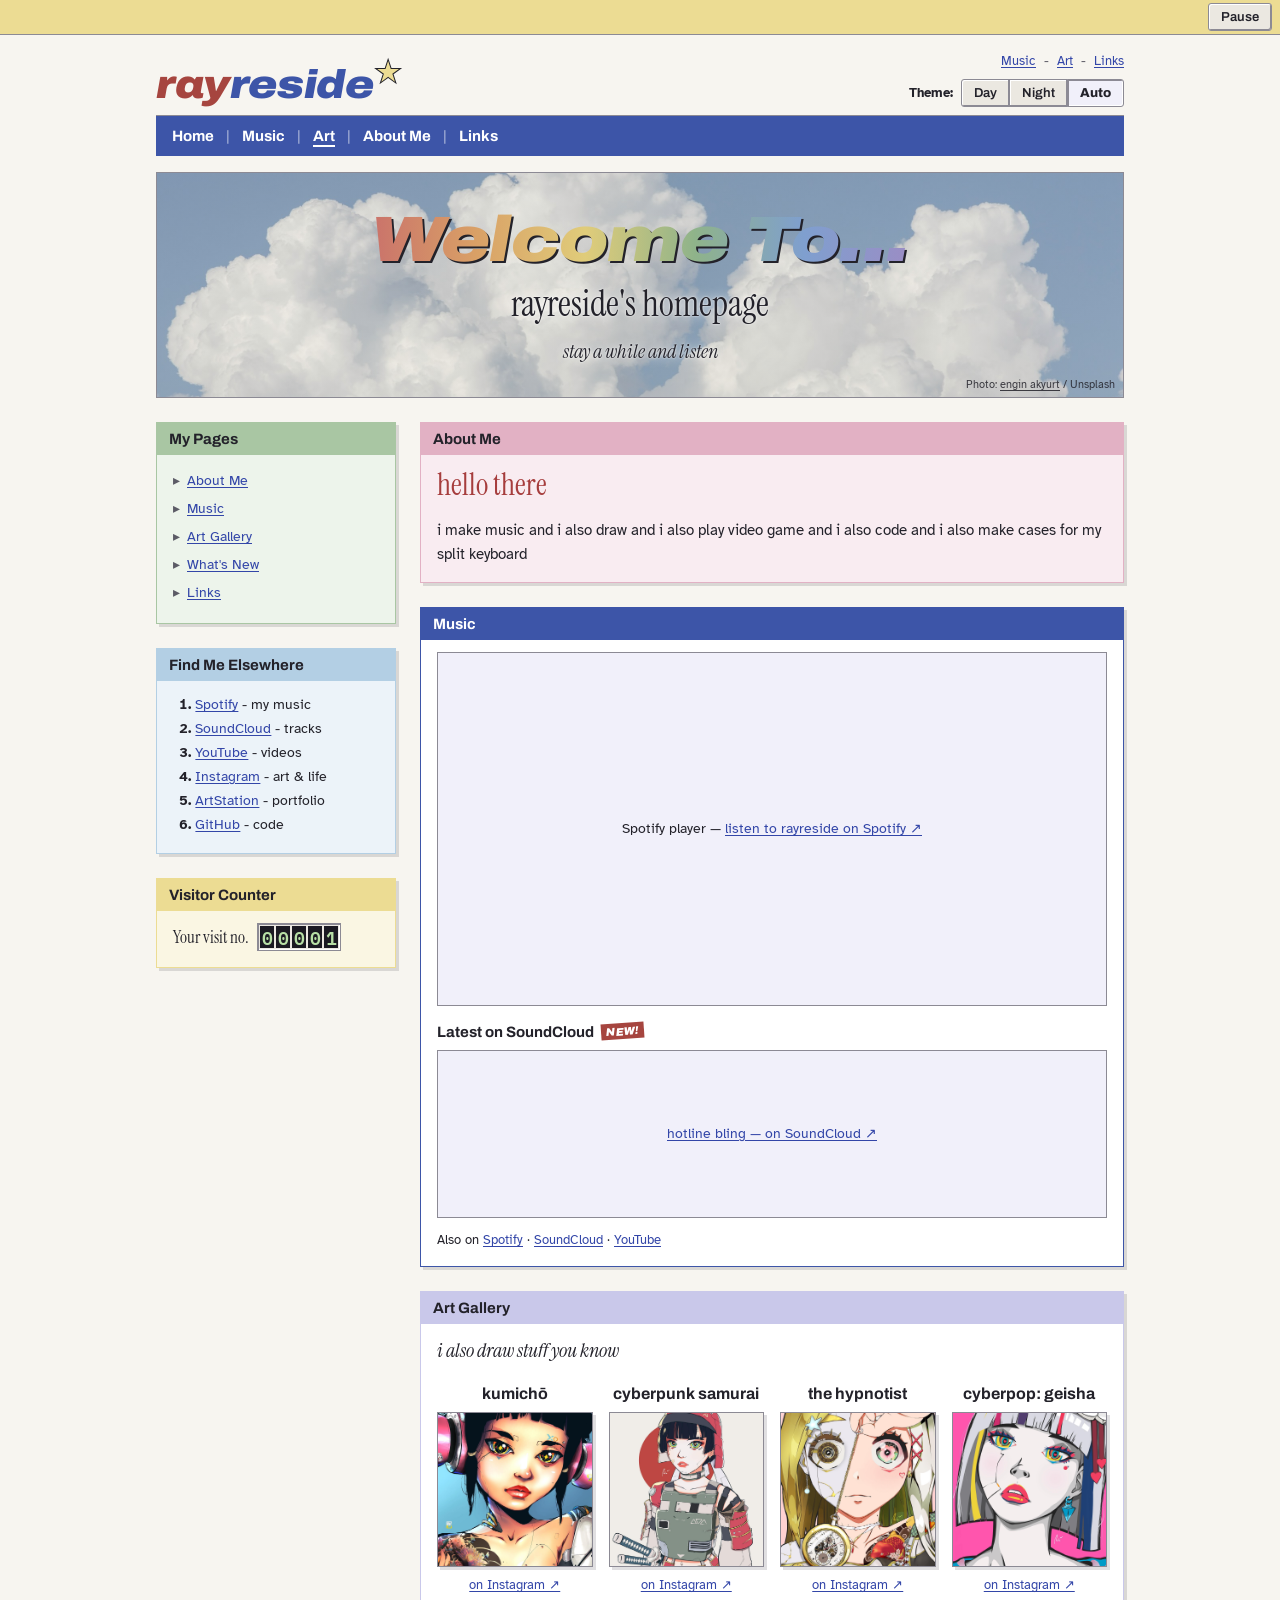
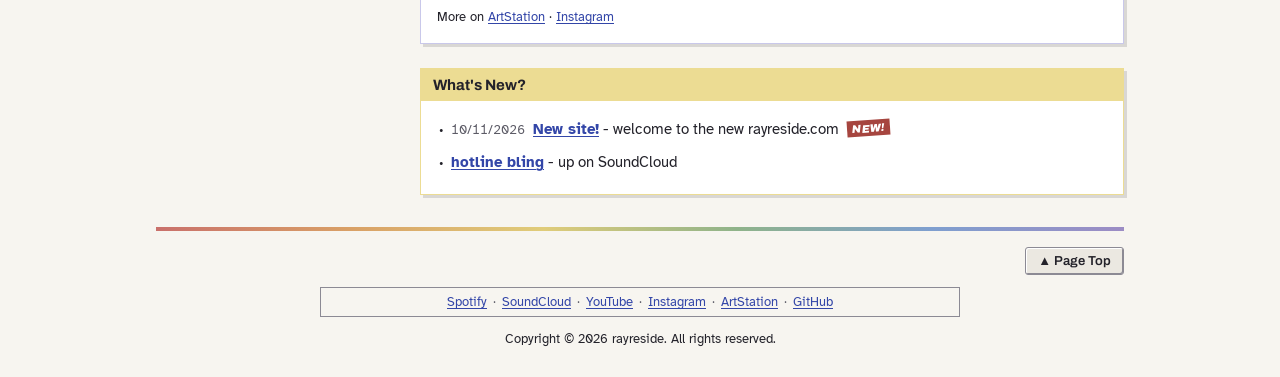
==== index.html @ 7bc67a55 "Add rayreside.com homepage" ====
<!doctype html>
<html lang="en">
<head>
<meta charset="utf-8">
<meta name="viewport" content="width=device-width, initial-scale=1, viewport-fit=cover">
<title>@rayreside — music &amp; art</title>
<meta name="description" content="rayreside makes music and art. Listen on Spotify and SoundCloud, and browse the artwork.">
<meta property="og:title" content="@rayreside — music &amp; art">
<meta property="og:description" content="Music and art by rayreside.">
<meta property="og:type" content="website">
<meta property="og:url" content="https://rayreside.com/">
<meta property="og:image" content="https://rayreside.com/img/art/cyberpop-geisha.jpg">
<meta name="theme-color" content="#3d55a8">
<link rel="icon" href="img/icons/favicon.svg" type="image/svg+xml">
<link rel="preconnect" href="https://fonts.googleapis.com">
<link rel="preconnect" href="https://fonts.gstatic.com" crossorigin>
<link rel="stylesheet" href="https://fonts.googleapis.com/css2?family=Archivo:ital,wdth,wght@0,62..125,400..900;1,62..125,400..900&family=Atkinson+Hyperlegible:ital,wght@0,400;0,700;1,400&family=IBM+Plex+Mono:wght@600&family=Instrument+Serif:ital@0;1&display=swap">
<script>
  // Apply the saved theme before paint (Day / Night / Auto).
  (function () {
    var t = 'auto';
    try { t = localStorage.getItem('rr-theme') || 'auto'; } catch (e) {}
    var dark = t === 'dark' || (t === 'auto' && window.matchMedia && matchMedia('(prefers-color-scheme: dark)').matches);
    document.documentElement.setAttribute('data-theme', dark ? 'dark' : 'light');
  })();
</script>
<link rel="stylesheet" href="css/tokens.css">
<link rel="stylesheet" href="css/homepage.css">
</head>
<body>
<a class="skip" href="#main">Skip to content</a>

<div class="marquee" role="region" aria-label="Announcements">
  <div class="marquee-view"><div class="marquee-track">
    <span>★ Welcome to rayreside.com! ★</span>
    <span>New look, same corner of the web</span>
    <span>Now playing: hotline bling on SoundCloud</span>
    <span>Thanks for stopping by!</span>
  </div></div>
  <button type="button" class="btn btn-sm marquee-toggle" aria-pressed="false" hidden><span>Pause</span></button>
</div>

<div class="page">

  <header class="header" id="top">
    <a class="logo" href="./">ray<b>reside</b><i aria-hidden="true">★</i></a>
    <div class="header-side">
      <ul class="util" aria-label="Quick links">
        <li><a href="#music">Music</a></li>
        <li><a href="#art">Art</a></li>
        <li><a href="#links">Links</a></li>
      </ul>
      <div class="seg" role="group" aria-label="Theme" hidden>
        <span class="seg-label" aria-hidden="true">Theme:</span>
        <span class="seg-btns">
          <button type="button" class="btn" data-theme-set="light" aria-pressed="false">Day</button>
          <button type="button" class="btn" data-theme-set="dark" aria-pressed="false">Night</button>
          <button type="button" class="btn" data-theme-set="auto" aria-pressed="false">Auto</button>
        </span>
      </div>
    </div>
  </header>

  <nav class="nav" aria-label="Main">
    <ul>
      <li><a href="#top" aria-current="page">Home</a></li>
      <li><a href="#music">Music</a></li>
      <li><a href="#art">Art</a></li>
      <li><a href="#about">About Me</a></li>
      <li><a href="#links">Links</a></li>
    </ul>
  </nav>

  <section class="hero" aria-labelledby="hero-t">
    <h1 class="wordart" id="hero-t">Welcome To...</h1>
    <p class="hero-sub">rayreside's homepage</p>
    <p class="hero-body">stay a while and listen</p>
    <p class="credit"><span class="credit-night">Photo: <a href="https://unsplash.com/photos/the-night-sky-is-filled-with-stars-Ef6iL87-vOA" target="_blank" rel="noopener">Kai Pilger</a> / Unsplash</span><span class="credit-day">Photo: <a href="https://unsplash.com/photos/white-clouds-under-blue-sky-during-daytime-gJILnne_HFg" target="_blank" rel="noopener">engin akyurt</a> / Unsplash</span></p>
  </section>

  <div class="layout" id="main">

    <!-- ───────── Sidebar ───────── -->
    <aside class="sidebar" aria-label="Sidebar">
      <section class="box tone-sage tinted" aria-labelledby="menu-t">
        <h2 class="box-head" id="menu-t">My Pages</h2>
        <div class="box-body">
          <ul class="side-list">
            <li><a href="#about">About Me</a></li>
            <li><a href="#music">Music</a></li>
            <li><a href="#art">Art Gallery</a></li>
            <li><a href="#new">What's New</a></li>
            <li><a href="#links">Links</a></li>
          </ul>
        </div>
      </section>

      <section class="box tone-powder tinted" id="links" aria-labelledby="links-t">
        <h2 class="box-head" id="links-t">Find Me Elsewhere</h2>
        <div class="box-body">
          <ol class="rank">
            <li><a href="https://open.spotify.com/artist/2gvW6qeKxoynyfrVsW5YKW" target="_blank" rel="noopener me">Spotify</a> - my music</li>
            <li><a href="https://soundcloud.com/rayreside" target="_blank" rel="noopener me">SoundCloud</a> - tracks</li>
            <li><a href="https://www.youtube.com/@rayreside" target="_blank" rel="noopener me">YouTube</a> - videos</li>
            <li><a href="https://www.instagram.com/ray.reside/" target="_blank" rel="noopener me">Instagram</a> - art &amp; life</li>
            <li><a href="https://www.artstation.com/rayreside" target="_blank" rel="noopener me">ArtStation</a> - portfolio</li>
            <li><a href="https://github.com/rayreside" target="_blank" rel="noopener me">GitHub</a> - code</li>
          </ol>
        </div>
      </section>

      <section class="box tone-butter tinted visitor-box" aria-labelledby="site-t" hidden>
        <h2 class="box-head" id="site-t">Visitor Counter</h2>
        <div class="box-body small">
          <p class="counter"><span class="counter-txt">Your visit no.</span> <span class="counter-well" role="img"></span></p>
        </div>
      </section>
    </aside>

    <!-- ───────── Main column ───────── -->
    <div class="main">

      <section class="box tone-rose tinted" id="about" aria-labelledby="about-t">
        <h2 class="box-head" id="about-t">About Me</h2>
        <div class="box-body">
          <p class="greet">hello there</p>
          <p>i make music and i also draw and i also play video game and i also code and i also make cases for my split keyboard</p>
        </div>
      </section>

      <section class="box tone-blue" id="music" aria-labelledby="music-t">
        <h2 class="box-head" id="music-t">Music</h2>
        <div class="box-body">
          <div class="embed embed-spotify">
            <p class="embed-fallback"><span>Spotify player — <a href="https://open.spotify.com/artist/2gvW6qeKxoynyfrVsW5YKW" target="_blank" rel="noopener">listen to rayreside on Spotify ↗</a></span></p>
            <iframe title="rayreside on Spotify" src="https://open.spotify.com/embed/artist/2gvW6qeKxoynyfrVsW5YKW?utm_source=generator" width="100%" height="352" allow="autoplay; clipboard-write; encrypted-media; fullscreen; picture-in-picture" loading="lazy"></iframe>
          </div>
          <h3 class="sub">Latest on SoundCloud <span class="badge tone-brick is-new">NEW!</span></h3>
          <div class="embed embed-sc">
            <p class="embed-fallback"><span><a href="https://soundcloud.com/rayreside/hotline-bling" target="_blank" rel="noopener">hotline bling — on SoundCloud ↗</a></span></p>
            <iframe title="hotline bling by rayreside on SoundCloud" src="https://w.soundcloud.com/player/?url=https%3A//api.soundcloud.com/tracks/soundcloud%253Atracks%253A2204407571&amp;color=%233d55a8&amp;auto_play=false&amp;hide_related=true&amp;show_comments=false&amp;show_user=true&amp;show_reposts=false&amp;show_teaser=false" width="100%" height="166" allow="autoplay" loading="lazy"></iframe>
          </div>
          <p class="more">Also on <a href="https://open.spotify.com/artist/2gvW6qeKxoynyfrVsW5YKW" target="_blank" rel="noopener">Spotify</a> · <a href="https://soundcloud.com/rayreside" target="_blank" rel="noopener">SoundCloud</a> · <a href="https://www.youtube.com/@rayreside" target="_blank" rel="noopener">YouTube</a></p>
        </div>
      </section>

      <section class="box tone-lavender" id="art" aria-labelledby="art-t">
        <h2 class="box-head" id="art-t">Art Gallery</h2>
        <div class="box-body">
          <p class="lede">i also draw stuff you know</p>
          <ul class="gallery">
            <!-- Add a piece: copy an <li>, drop the image in img/art/, update the four data-* fields. -->
            <li class="card">
              <h3 class="card-title">kumichō</h3>
              <a class="card-img" href="img/art/kumicho.jpg" data-art data-title="kumichō" data-ig="https://www.instagram.com/p/CKX6t4sFHl7/"><img src="img/art/kumicho.jpg" alt="kumichō, artwork by rayreside" loading="lazy"></a>
              <a class="card-action" href="https://www.instagram.com/p/CKX6t4sFHl7/" target="_blank" rel="noopener">on Instagram ↗</a>
            </li>
            <li class="card">
              <h3 class="card-title">cyberpunk samurai</h3>
              <a class="card-img" href="img/art/cyberpunk-samurai.jpg" data-art data-title="cyberpunk samurai" data-ig="https://www.instagram.com/p/B9mJ6lwFzwy/"><img src="img/art/cyberpunk-samurai.jpg" alt="cyberpunk samurai, artwork by rayreside" loading="lazy"></a>
              <a class="card-action" href="https://www.instagram.com/p/B9mJ6lwFzwy/" target="_blank" rel="noopener">on Instagram ↗</a>
            </li>
            <li class="card">
              <h3 class="card-title">the hypnotist</h3>
              <a class="card-img" href="img/art/the-hypnotist.jpg" data-art data-title="the hypnotist" data-ig="https://www.instagram.com/p/B7uLeCzlESW/"><img src="img/art/the-hypnotist.jpg" alt="the hypnotist, artwork by rayreside" loading="lazy"></a>
              <a class="card-action" href="https://www.instagram.com/p/B7uLeCzlESW/" target="_blank" rel="noopener">on Instagram ↗</a>
            </li>
            <li class="card">
              <h3 class="card-title">cyberpop: geisha</h3>
              <a class="card-img" href="img/art/cyberpop-geisha.jpg" data-art data-title="cyberpop: geisha" data-ig="https://www.instagram.com/p/B4EmsCaFGGE/"><img src="img/art/cyberpop-geisha.jpg" alt="cyberpop: geisha, artwork by rayreside" loading="lazy"></a>
              <a class="card-action" href="https://www.instagram.com/p/B4EmsCaFGGE/" target="_blank" rel="noopener">on Instagram ↗</a>
            </li>
          </ul>
          <p class="more">More on <a href="https://www.artstation.com/rayreside" target="_blank" rel="noopener">ArtStation</a> · <a href="https://www.instagram.com/ray.reside/" target="_blank" rel="noopener">Instagram</a></p>
        </div>
      </section>

      <section class="box tone-butter" id="new" aria-labelledby="new-t">
        <h2 class="box-head" id="new-t">What's New?</h2>
        <div class="box-body">
          <ul class="news">
            <li><time datetime="2026-10-11">10/11/2026</time> <a href="#top"><b>New site!</b></a> - welcome to the new rayreside.com <span class="badge tone-brick is-new">NEW!</span></li>
            <li><a href="#music"><b>hotline bling</b></a> - up on SoundCloud</li>
          </ul>
        </div>
      </section>

    </div>
  </div>

  <hr class="rainbow">

  <footer class="footer">
    <p class="pagetop"><a class="btn btn-sm" href="#top"><span>▲ Page Top</span></a></p>
    <ul class="footer-links" aria-label="Elsewhere">
      <li><a href="https://open.spotify.com/artist/2gvW6qeKxoynyfrVsW5YKW" target="_blank" rel="noopener">Spotify</a></li>
      <li><a href="https://soundcloud.com/rayreside" target="_blank" rel="noopener">SoundCloud</a></li>
      <li><a href="https://www.youtube.com/@rayreside" target="_blank" rel="noopener">YouTube</a></li>
      <li><a href="https://www.instagram.com/ray.reside/" target="_blank" rel="noopener">Instagram</a></li>
      <li><a href="https://www.artstation.com/rayreside" target="_blank" rel="noopener">ArtStation</a></li>
      <li><a href="https://github.com/rayreside" target="_blank" rel="noopener">GitHub</a></li>
    </ul>
    <p>Copyright © 2026 rayreside. All rights reserved.</p>
  </footer>
</div>

<!-- Image viewer (opened from the gallery) -->
<div class="dialog-backdrop" hidden>
  <div class="dialog" role="dialog" aria-modal="true" aria-labelledby="dlg-t" tabindex="-1">
    <div class="dialog-head">
      <h2 class="dialog-title" id="dlg-t">Image Viewer</h2>
      <button type="button" class="btn dialog-close" aria-label="Close"><span aria-hidden="true">×</span></button>
    </div>
    <div class="dialog-body">
      <figure class="viewer"><img alt="" data-viewer-img><figcaption data-viewer-cap></figcaption></figure>
    </div>
    <div class="dialog-actions">
      <span class="dialog-pos" data-viewer-pos></span>
      <button type="button" class="btn" data-step="-1"><span>◂ Prev</span></button>
      <button type="button" class="btn" data-step="1"><span>Next ▸</span></button>
      <a class="btn btn-primary" data-ig target="_blank" rel="noopener" href="#"><span>Instagram ↗</span></a>
    </div>
  </div>
</div>

<script src="js/homepage.js" defer></script>
</body>
</html>
---- css/tokens.css ----
/* Hometown design tokens — generated from the Hometown design system (tokens.json) */

:root, [data-theme="light"] {
  --page: #f7f5f0;
  --panel: #ffffff;
  --ink: #23222a;
  --ink-muted: #5c5b66;
  --link: #3346a8;
  --link-visited: #6e4a8e;
  --link-active: #a63d3d;
  --headline: #a63d3d;
  --border: #8c8a94;
  --focus: #9c3a86;
  --success: #2f6f8a;
  --danger: #a63d3d;
  --blue: #3d55a8;
  --on-blue: #ffffff;
  --blue-tint: #e8ecf7;
  --lavender: #c9c8ea;
  --on-lavender: #23222a;
  --lavender-tint: #f1f0fa;
  --sage: #a9c6a3;
  --on-sage: #23222a;
  --sage-tint: #edf4eb;
  --butter: #ecdc93;
  --on-butter: #23222a;
  --butter-tint: #faf6e3;
  --rose: #e2b1c4;
  --on-rose: #23222a;
  --rose-tint: #f9ecf1;
  --apricot: #ecc19c;
  --on-apricot: #23222a;
  --apricot-tint: #fbf0e6;
  --powder: #b3cfe4;
  --on-powder: #23222a;
  --powder-tint: #ecf3f9;
  --brick: #a6453f;
  --on-brick: #ffffff;
  --brick-tint: #f7e9e7;
  --button-face: #ebe8e1;
  --bevel-hi: #ffffff;
  --bevel-lo: #8c8a94;
  --night: #23223a;
  --star: #e8e4f2;
  --lcd: #1b1a22;
  --lcd-ink: #b8e0a6;
  --rainbow-1: #c9706b;
  --rainbow-2: #d9a066;
  --rainbow-3: #e0cc7a;
  --rainbow-4: #8fb38a;
  --rainbow-5: #7f9fcf;
  --rainbow-6: #9c8cc4;
  --shadow-ink: rgba(35, 34, 42, 0.14);
  --bevel-raised: inset -1px -1px 0 #8c8a94, inset 1px 1px 0 #ffffff;
  --bevel-sunken: inset 1px 1px 0 #8c8a94, inset -1px -1px 0 #ffffff;
  --shadow-box: 3px 3px 0 rgba(35, 34, 42, 0.14);
}

[data-theme="dark"] {
  --page: #14131a;
  --panel: #1c1b24;
  --ink: #ece9f2;
  --ink-muted: #aaa7b5;
  --link: #9fb3f2;
  --link-visited: #d2a8e6;
  --link-active: #f2c86b;
  --headline: #f2c86b;
  --border: #77748a;
  --focus: #f2c86b;
  --success: #8fcbe3;
  --danger: #ef8f87;
  --blue: #8ea2e6;
  --on-blue: #14131a;
  --blue-tint: #222844;
  --lavender: #b3b0e6;
  --on-lavender: #14131a;
  --lavender-tint: #262438;
  --sage: #9fc497;
  --on-sage: #14131a;
  --sage-tint: #1f2a20;
  --butter: #e6d48a;
  --on-butter: #14131a;
  --butter-tint: #2b2818;
  --rose: #e0a6bc;
  --on-rose: #14131a;
  --rose-tint: #2f2027;
  --apricot: #e6b48b;
  --on-apricot: #14131a;
  --apricot-tint: #2f2419;
  --powder: #9fc3e0;
  --on-powder: #14131a;
  --powder-tint: #1c2933;
  --brick: #e0857e;
  --on-brick: #14131a;
  --brick-tint: #321c1b;
  --button-face: #2e2c3a;
  --bevel-hi: #4a475a;
  --bevel-lo: #0b0a10;
  --night: #0e0d14;
  --star: #e8e4f2;
  --lcd: #0b0a10;
  --lcd-ink: #b8e0a6;
  --rainbow-1: #c9706b;
  --rainbow-2: #d9a066;
  --rainbow-3: #e0cc7a;
  --rainbow-4: #8fb38a;
  --rainbow-5: #7f9fcf;
  --rainbow-6: #9c8cc4;
  --shadow-ink: rgba(0, 0, 0, 0.5);
  --bevel-raised: inset -1px -1px 0 #0b0a10, inset 1px 1px 0 #4a475a;
  --bevel-sunken: inset 1px 1px 0 #0b0a10, inset -1px -1px 0 #4a475a;
  --shadow-box: 3px 3px 0 rgba(0, 0, 0, 0.5);
}

:root {
  --space-1: 4px;
  --space-2: 8px;
  --space-3: 12px;
  --space-4: 16px;
  --space-6: 24px;
  --space-8: 32px;
  --radius-0: 0px;
  --radius-sm: 3px;
  --radius-pill: 999px;
  --duration-ui: 150ms;
  --duration-marquee: 22s;
  --duration-toast: 6s;
  --font-sans: "Atkinson Hyperlegible", Verdana, Geneva, Tahoma, sans-serif;
  --font-serif: "Instrument Serif", "Times New Roman", Times, serif;
  --font-grotesk: Archivo, Arial, Helvetica, sans-serif;
  --font-mono: "IBM Plex Mono", "Courier New", Courier, monospace;
}

/* Background photography (real photos from Unsplash — see README for credits) */
:root, [data-theme="light"] { --photo-scrim: rgba(247, 245, 240, 0.30); --photo-night: url("https://images.unsplash.com/photo-1534796636912-3b95b3ab5986?auto=format&fit=crop&w=2400&q=70"); --photo-day: url("https://images.unsplash.com/photo-1603437873662-dc1f44901825?auto=format&fit=crop&w=2400&q=70"); }
[data-theme="dark"] { --photo-scrim: rgba(14, 13, 20, 0.40); }
---- css/homepage.css ----
/* rayreside.com — classic homepage edition. Built on Hometown tokens (tokens.css); no hard-coded colours. */

*, *::before, *::after { box-sizing: border-box; }
body { margin: 0; background: var(--page); color: var(--ink); font-family: var(--font-sans); font-size: 15px; line-height: 24px; -webkit-font-smoothing: antialiased; }
a { color: var(--link); text-underline-offset: 2px; }
a:visited { color: var(--link-visited); }
a:hover, a:active { color: var(--link-active); }
:focus-visible { outline: 2px solid var(--focus); outline-offset: 2px; border-radius: var(--radius-sm); }
img { max-width: 100%; }
[hidden] { display: none !important; }
.skip { position: absolute; left: -9999px; top: 8px; z-index: 9999; background: var(--panel); padding: var(--space-2) var(--space-3); border: 1px solid var(--border); }
.skip:focus { left: 8px; }
.page { max-width: 1000px; margin: 0 auto; padding: 0 var(--space-4) var(--space-6); }
.small { font-size: 13px; line-height: 20px; }

/* ── Tones ── */
.tone-blue     { --t-fill: var(--blue);     --t-on: var(--on-blue);     --t-tint: var(--blue-tint); }
.tone-lavender { --t-fill: var(--lavender); --t-on: var(--on-lavender); --t-tint: var(--lavender-tint); }
.tone-sage     { --t-fill: var(--sage);     --t-on: var(--on-sage);     --t-tint: var(--sage-tint); }
.tone-butter   { --t-fill: var(--butter);   --t-on: var(--on-butter);   --t-tint: var(--butter-tint); }
.tone-rose     { --t-fill: var(--rose);     --t-on: var(--on-rose);     --t-tint: var(--rose-tint); }
.tone-powder   { --t-fill: var(--powder);   --t-on: var(--on-powder);   --t-tint: var(--powder-tint); }
.tone-brick    { --t-fill: var(--brick);    --t-on: var(--on-brick);    --t-tint: var(--brick-tint); }

/* ── Buttons ── */
.btn { font-family: var(--font-grotesk); font-weight: 600; font-size: 14px; line-height: 18px; min-height: 34px; padding: var(--space-2) var(--space-4);
  background: var(--button-face); color: var(--ink); border: 1px solid var(--border); border-radius: var(--radius-sm); box-shadow: var(--bevel-raised);
  cursor: pointer; display: inline-flex; align-items: center; gap: var(--space-2); text-decoration: none; }
a.btn, a.btn:visited, a.btn:hover { color: var(--ink); }
.btn:active, .btn[aria-pressed="true"] { box-shadow: var(--bevel-sunken); }
.btn:active > span { transform: translate(1px, 1px); }
.btn-primary, a.btn-primary, a.btn-primary:visited, a.btn-primary:hover { background: var(--blue); color: var(--on-blue); border-color: var(--blue); font-weight: 700; }
.btn-sm { min-height: 28px; font-size: 13px; padding: 2px var(--space-3); }

.badge { display: inline-block; font-family: var(--font-grotesk); font-style: italic; font-weight: 900; font-size: 11px; line-height: 14px; letter-spacing: .03em;
  padding: 1px 5px; background: var(--t-fill); color: var(--t-on); vertical-align: 2px; margin-left: 4px; }
.badge.is-new { transform: rotate(-4deg); }

/* ── Marquee ── */
.marquee { display: flex; align-items: center; background: var(--butter); color: var(--on-butter); border-bottom: 1px solid var(--border); }
.marquee-view { flex: 1; overflow: hidden; padding: var(--space-1) 0; font-family: var(--font-serif); font-size: 19px; line-height: 26px; }
.marquee-track { display: inline-flex; gap: var(--space-8); white-space: nowrap; padding-left: 100%; animation: rr-scroll var(--duration-marquee) linear infinite; }
.marquee:hover .marquee-track, .marquee:focus-within .marquee-track, .marquee.is-paused .marquee-track { animation-play-state: paused; }
.marquee-toggle { margin: 0 var(--space-2); }
@keyframes rr-scroll { to { transform: translateX(-100%); } }
@media (prefers-reduced-motion: reduce) {
  .marquee-track { animation: none; padding: 0 var(--space-4); white-space: normal; flex-wrap: wrap; gap: 0 var(--space-6); }
  .marquee-toggle { display: none !important; }
}

/* ── Header ── */
.header { display: flex; flex-wrap: wrap; align-items: flex-end; justify-content: space-between; gap: var(--space-2) var(--space-6); padding: var(--space-4) 0 var(--space-2); }
.logo { text-decoration: none; font-family: var(--font-grotesk); font-weight: 900; font-style: italic; font-size: 40px; line-height: 44px; letter-spacing: -.01em; font-stretch: 112%; }
.logo, .logo:visited, .logo:hover { color: var(--brick); }
.logo b { color: var(--blue); font-weight: 900; }
.logo i { font-style: normal; color: var(--butter); -webkit-text-stroke: 1px var(--ink); font-size: 28px; vertical-align: 16px; margin-left: 2px; }
.header-side { display: flex; flex-direction: column; align-items: flex-end; gap: var(--space-2); }
.util { display: flex; list-style: none; margin: 0; padding: 0; font-size: 13px; line-height: 20px; }
.util li + li::before { content: "-"; margin: 0 var(--space-2); color: var(--ink-muted); }
.seg { display: inline-flex; align-items: center; gap: var(--space-2); font-size: 13px; }
.seg-label { font-weight: 700; }
.seg-btns { display: inline-flex; }
.seg-btns .btn { border-radius: 0; min-height: 28px; padding: 2px var(--space-3); font-size: 13px; }
.seg-btns .btn + .btn { margin-left: -1px; }
.seg-btns .btn:first-child { border-radius: var(--radius-sm) 0 0 var(--radius-sm); }
.seg-btns .btn:last-child { border-radius: 0 var(--radius-sm) var(--radius-sm) 0; }
.seg-btns .btn[aria-pressed="true"] { background: var(--lavender-tint); font-weight: 800; }

/* ── Nav bar ── */
.nav { background: var(--blue); color: var(--on-blue); padding: var(--space-1) var(--space-4); border-top: 1px solid var(--border); }
.nav ul { list-style: none; margin: 0; padding: 0; display: flex; flex-wrap: wrap; font-family: var(--font-grotesk); font-weight: 700; font-size: 15px; line-height: 32px; }
.nav li + li::before { content: "|"; margin: 0 var(--space-3); opacity: .6; font-weight: 400; }
.nav a, .nav a:visited, .nav a:hover { color: var(--on-blue); text-decoration: none; }
.nav a:hover { text-decoration: underline; }
.nav [aria-current] { text-decoration: underline; text-decoration-thickness: 2px; text-underline-offset: 4px; }

/* ── Hero: WordArt on a starfield (night) or clouds (day) ── */
.hero { margin-top: var(--space-4); padding: var(--space-8) var(--space-4); border: 1px solid var(--border); text-align: center; overflow: hidden; }
.hero { position: relative; }
[data-theme="dark"] .hero, html:not([data-theme]) .hero { color: var(--star);
  background: linear-gradient(var(--photo-scrim), var(--photo-scrim)), url("../img/bg/night.jpg") center / cover no-repeat, var(--photo-night) center / cover no-repeat, var(--night); }
[data-theme="light"] .hero { color: var(--ink);
  background: linear-gradient(var(--photo-scrim), var(--photo-scrim)), url("../img/bg/day.jpg") center / cover no-repeat, var(--photo-day) center / cover no-repeat, var(--powder); }
[data-theme="light"] .hero-body, [data-theme="light"] .hero-sub { text-shadow: 0 0 12px var(--panel), 0 0 2px var(--panel); }
.credit { position: absolute; right: var(--space-2); bottom: var(--space-1); margin: 0; font-size: 11px; line-height: 16px; opacity: .85; }
.credit a, .credit a:visited { color: inherit; }
[data-theme="dark"] .credit-day, [data-theme="light"] .credit-night { display: none; }
.wordart { display: inline-block; margin: 0; padding: 0 .08em; font-family: var(--font-grotesk); font-weight: 900; font-style: italic; font-stretch: 118%;
  font-size: clamp(40px, 8vw, 64px); line-height: 1.1; letter-spacing: -.01em; color: var(--headline);
  background: linear-gradient(90deg, var(--rainbow-1), var(--rainbow-2), var(--rainbow-3), var(--rainbow-4), var(--rainbow-5), var(--rainbow-6));
  -webkit-background-clip: text; background-clip: text; -webkit-text-fill-color: transparent; filter: drop-shadow(3px 3px 0 var(--shadow-ink)); }
[data-theme="light"] .wordart { filter: drop-shadow(2px 2px 0 var(--ink)); }
.hero-sub { margin: var(--space-2) 0 0; font-family: var(--font-serif); font-size: clamp(26px, 5vw, 36px); line-height: 1.15; }
[data-theme="dark"] .hero-sub { color: var(--rainbow-3); }
.hero-body { margin: var(--space-3) auto 0; max-width: 52ch; font-family: var(--font-serif); font-style: italic; font-size: 20px; line-height: 28px; }
.hero-actions { display: flex; flex-wrap: wrap; justify-content: center; gap: var(--space-2); margin-top: var(--space-6); }

/* ── Two-column table-style layout ── */
.layout { display: grid; grid-template-columns: 240px minmax(0, 1fr); gap: var(--space-6); margin-top: var(--space-6); align-items: start; }
.sidebar, .main { display: flex; flex-direction: column; gap: var(--space-6); min-width: 0; }
@media (max-width: 760px) {
  .layout { grid-template-columns: minmax(0, 1fr); }
  .sidebar { order: 2; }
}

/* ── Boxes ── */
.box { background: var(--panel); border: 1px solid var(--t-fill); box-shadow: var(--shadow-box); scroll-margin-top: var(--space-4); }
.box.tinted { background: var(--t-tint); }
.box-head { margin: 0; background: var(--t-fill); color: var(--t-on); padding: var(--space-1) var(--space-3); font-family: var(--font-grotesk); font-weight: 700; font-size: 15px; line-height: 24px; }
.box-body { padding: var(--space-3) var(--space-4) var(--space-4); }
.box-body > :first-child { margin-top: 0; } .box-body > :last-child { margin-bottom: 0; }
.side-list { list-style: none; margin: 0; padding: 0; }
.side-list li { padding: 2px 0 2px 14px; position: relative; font-size: 14px; }
.side-list li::before { content: "\25b8"; position: absolute; left: 0; color: var(--ink-muted); }
.rank { margin: 0; padding-left: 1.6em; font-size: 14px; line-height: 24px; }
.rank li::marker { font-weight: 700; }
.greet { font-family: var(--font-serif); font-size: 30px; line-height: 36px; color: var(--headline); margin: 0 0 var(--space-2); }
.lede { font-family: var(--font-serif); font-style: italic; font-size: 20px; line-height: 28px; }
.sub { font-family: var(--font-grotesk); font-weight: 700; font-size: 15px; line-height: 20px; margin: var(--space-4) 0 var(--space-2); }
.more { font-size: 13px; line-height: 20px; margin: var(--space-3) 0 0; }
.news { list-style: none; margin: 0; padding: 0; }
.news li { padding: var(--space-1) 0 var(--space-1) 14px; position: relative; }
.news li::before { content: "\00b7"; position: absolute; left: 2px; font-weight: 700; }
.news time { font-size: 13px; color: var(--ink-muted); margin-right: var(--space-1); font-variant-numeric: tabular-nums; }

/* embeds */
.embed { position: relative; background: var(--lavender-tint); border: 1px solid var(--border); }
.embed iframe { position: relative; display: block; border: 0; width: 100%; }
.embed-spotify { min-height: 352px; } .embed-sc { min-height: 166px; }
.embed-fallback { position: absolute; inset: 0; margin: 0; display: grid; place-items: center; padding: var(--space-4); text-align: center; font-size: 14px; }

/* gallery */
.gallery { list-style: none; margin: var(--space-4) 0 0; padding: 0; display: grid; grid-template-columns: repeat(auto-fill, minmax(150px, 1fr)); gap: var(--space-6) var(--space-4); }
.card { display: flex; flex-direction: column; align-items: center; gap: var(--space-2); text-align: center; }
.card-title { margin: 0; font-family: var(--font-grotesk); font-weight: 700; font-size: 16px; line-height: 20px; }
.card-img { display: block; width: 100%; max-width: 180px; aspect-ratio: 1; border: 1px solid var(--border); box-shadow: var(--shadow-box); background: var(--lavender-tint); overflow: hidden; }
.card-img img { width: 100%; height: 100%; object-fit: cover; display: block; transition: transform var(--duration-ui); }
.card-img:hover img { transform: scale(1.03); }
.card-action { font-size: 13px; line-height: 20px; }

/* counter */
.counter { display: flex; flex-wrap: wrap; align-items: center; gap: var(--space-2); font-family: var(--font-serif); font-size: 17px; }
.counter-well { display: inline-flex; gap: 2px; padding: 2px; background: var(--button-face); border: 1px solid var(--border); box-shadow: var(--bevel-sunken); }
.counter-well span { font-family: var(--font-mono); font-weight: 600; font-size: 18px; line-height: 22px; width: 14px; text-align: center; background: var(--lcd); color: var(--lcd-ink); }

/* ── Footer ── */
.rainbow { border: 0; height: 4px; margin: var(--space-8) 0 var(--space-4);
  background: linear-gradient(90deg, var(--rainbow-1), var(--rainbow-2), var(--rainbow-3), var(--rainbow-4), var(--rainbow-5), var(--rainbow-6)); }
.footer { text-align: center; font-size: 13px; line-height: 20px; }
.footer p { margin: 0 0 var(--space-1); }
.pagetop { display: flex; justify-content: flex-end; margin-bottom: var(--space-3) !important; }
.footer-links { display: flex; flex-wrap: wrap; justify-content: center; list-style: none; margin: 0 auto var(--space-3); padding: var(--space-1) var(--space-3); border: 1px solid var(--border); max-width: 640px; }
.footer-links li + li::before { content: "\00b7"; margin: 0 6px; color: var(--ink-muted); }
.fine { color: var(--ink-muted); font-style: italic; }

/* ── Image viewer dialog ── */
.dialog-backdrop { position: fixed; inset: 0; z-index: 1000; display: grid; place-items: center; padding: var(--space-4); background: var(--shadow-ink); }
[data-theme="light"] .dialog-backdrop { background: rgba(35, 34, 42, .45); }
.dialog { width: min(640px, 100%); max-height: 100%; display: flex; flex-direction: column; background: var(--button-face); border: 1px solid var(--border); box-shadow: var(--bevel-raised), var(--shadow-box); padding: 3px; }
.dialog-head { display: flex; align-items: center; gap: var(--space-2); background: var(--blue); color: var(--on-blue); padding: 2px 3px 2px var(--space-2); }
.dialog-title { flex: 1; margin: 0; font-family: var(--font-grotesk); font-weight: 700; font-size: 14px; line-height: 24px; white-space: nowrap; overflow: hidden; text-overflow: ellipsis; }
.dialog-close { width: 24px; height: 22px; min-height: 0; padding: 0; justify-content: center; font-weight: 800; }
.dialog-body { background: var(--night); border: 1px solid var(--border); margin-top: 3px; padding: var(--space-2); overflow: auto; min-height: 0; }
.viewer { margin: 0; display: flex; flex-direction: column; align-items: center; gap: var(--space-2); }
.viewer img { display: block; max-width: 100%; max-height: 62vh; object-fit: contain; }
.viewer figcaption { font-family: var(--font-serif); font-size: 20px; line-height: 26px; color: var(--star); }
.dialog-actions { display: flex; flex-wrap: wrap; align-items: center; justify-content: flex-end; gap: var(--space-2); padding: var(--space-2) var(--space-1) var(--space-1); }
.dialog-pos { margin-right: auto; font-size: 13px; color: var(--ink-muted); }
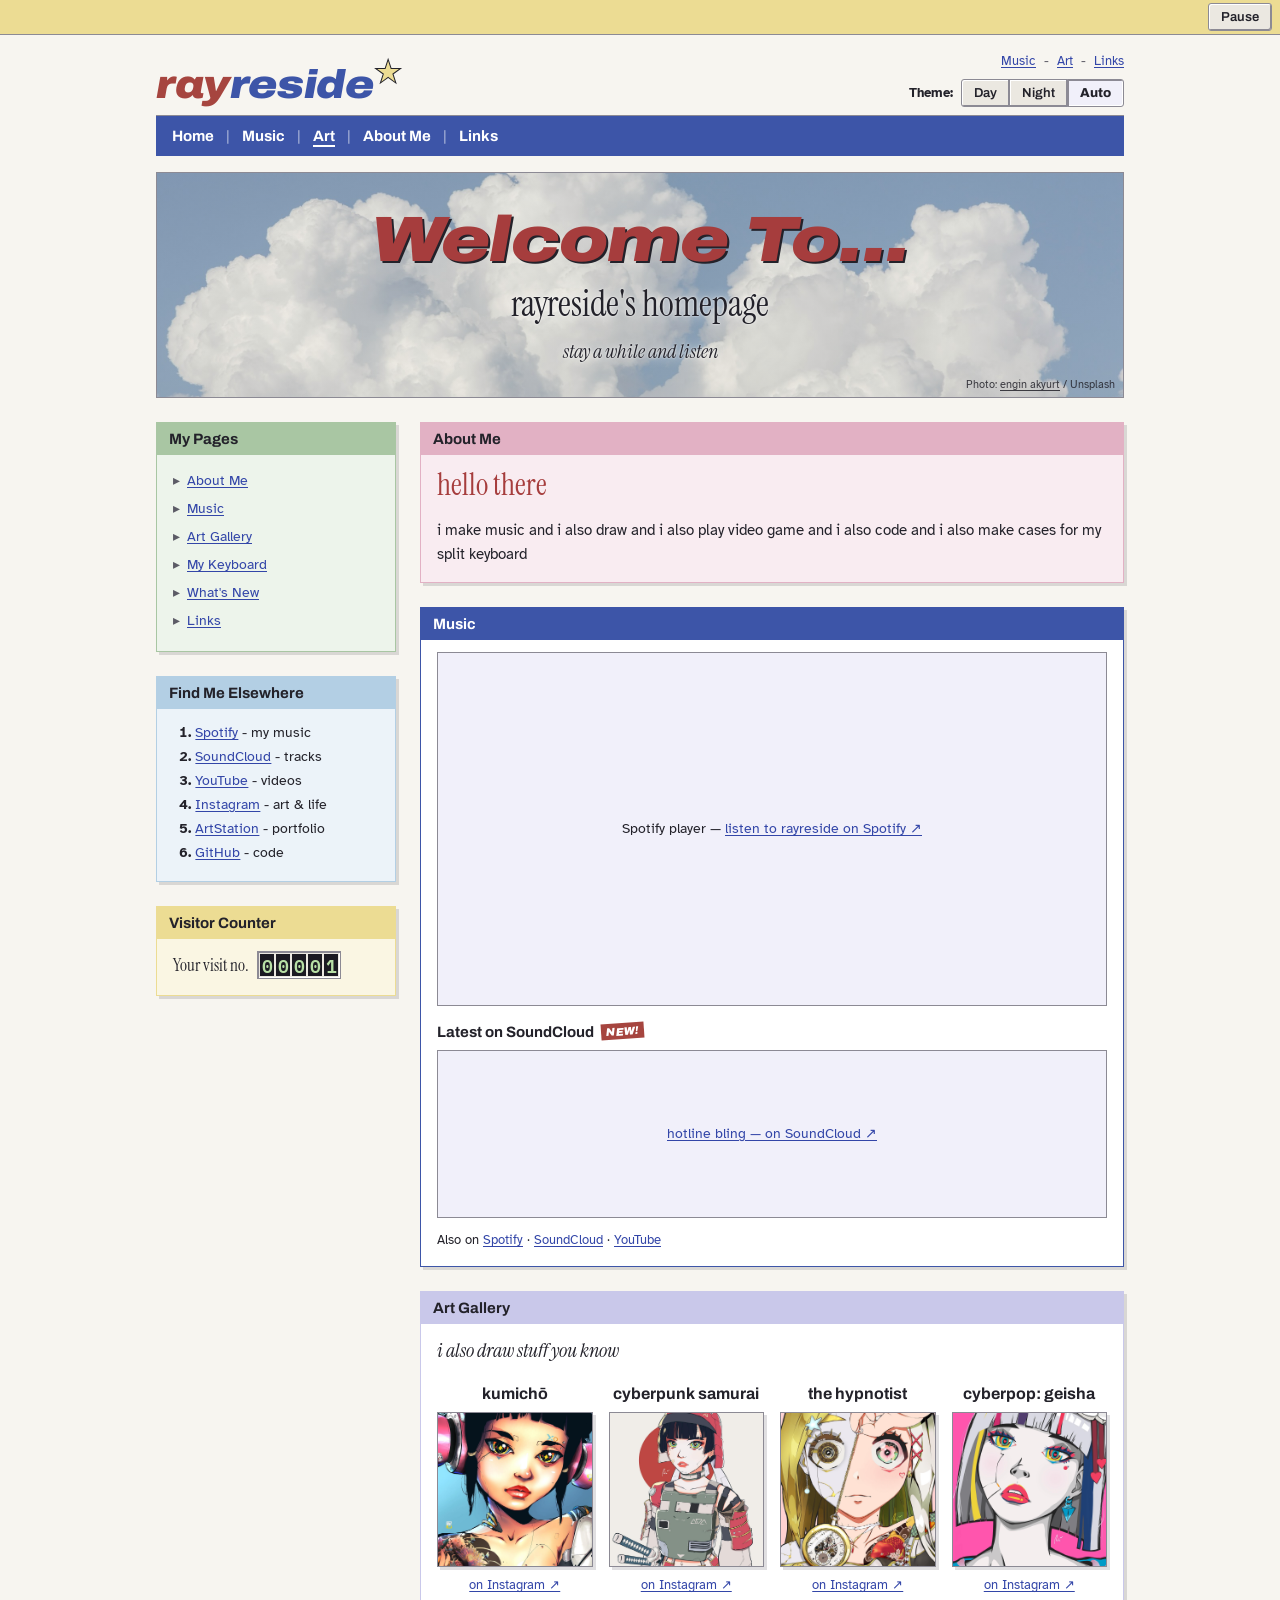
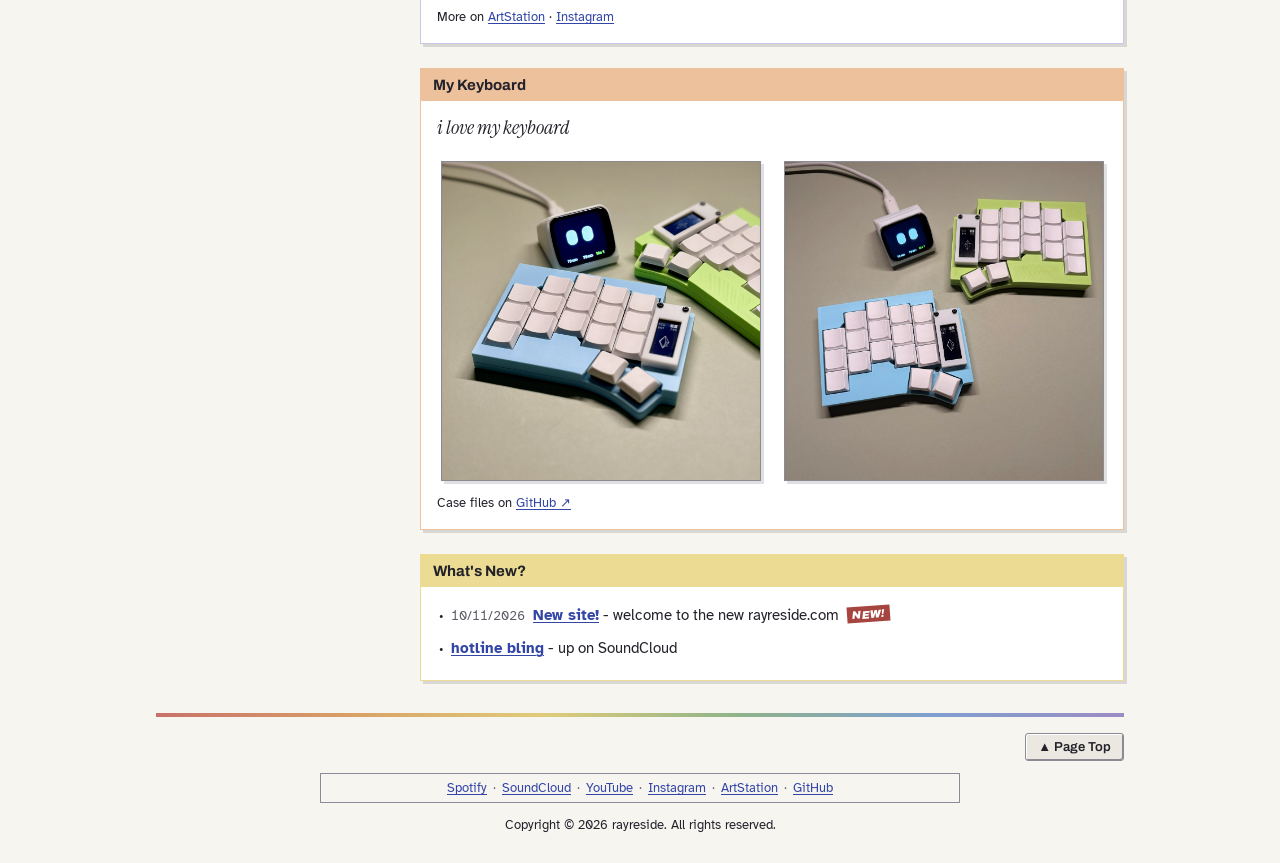
==== commit 75a9d47c: "Add My Keyboard box, use solid welcome heading, tidy comments" ====
--- a/index.html
+++ b/index.html
@@ -89,6 +89,7 @@
             <li><a href="#about">About Me</a></li>
             <li><a href="#music">Music</a></li>
             <li><a href="#art">Art Gallery</a></li>
+            <li><a href="#keyboard">My Keyboard</a></li>
             <li><a href="#new">What's New</a></li>
             <li><a href="#links">Links</a></li>
           </ul>
@@ -172,6 +173,23 @@
             </li>
           </ul>
           <p class="more">More on <a href="https://www.artstation.com/rayreside" target="_blank" rel="noopener">ArtStation</a> · <a href="https://www.instagram.com/ray.reside/" target="_blank" rel="noopener">Instagram</a></p>
+        </div>
+      </section>
+
+      <section class="box tone-apricot" id="keyboard" aria-labelledby="keyboard-t">
+        <h2 class="box-head" id="keyboard-t">My Keyboard</h2>
+        <div class="box-body">
+          <p class="lede">i love my keyboard</p>
+          <ul class="gallery photos">
+            <!-- Add a photo: copy an <li>, drop the image in img/keyboard/, update href, src and alt. -->
+            <li class="card">
+              <a class="card-img" href="img/keyboard/urchin.jpg"><img src="img/keyboard/urchin.jpg" alt="Urchin split keyboard in blue and green 3D-printed cases with white keycaps, next to a small dongle screen" loading="lazy"></a>
+            </li>
+            <li class="card">
+              <a class="card-img" href="img/keyboard/urchin-top.jpg"><img src="img/keyboard/urchin-top.jpg" alt="Both halves of the Urchin split keyboard from above, one in a green case and one in a blue case, with the dongle screen" loading="lazy"></a>
+            </li>
+          </ul>
+          <p class="more">Case files on <a href="https://github.com/rayreside/urchin-cuboid-case" target="_blank" rel="noopener">GitHub ↗</a></p>
         </div>
       </section>
 
--- a/css/tokens.css
+++ b/css/tokens.css
@@ -1,4 +1,4 @@
-/* Hometown design tokens — generated from the Hometown design system (tokens.json) */
+/* Hometown design tokens */
 
 :root, [data-theme="light"] {
   --page: #f7f5f0;
@@ -131,6 +131,6 @@
   --font-mono: "IBM Plex Mono", "Courier New", Courier, monospace;
 }
 
-/* Background photography (real photos from Unsplash — see README for credits) */
+/* Background photography (real photos from Unsplash, credited in the hero) */
 :root, [data-theme="light"] { --photo-scrim: rgba(247, 245, 240, 0.30); --photo-night: url("https://images.unsplash.com/photo-1534796636912-3b95b3ab5986?auto=format&fit=crop&w=2400&q=70"); --photo-day: url("https://images.unsplash.com/photo-1603437873662-dc1f44901825?auto=format&fit=crop&w=2400&q=70"); }
 [data-theme="dark"] { --photo-scrim: rgba(14, 13, 20, 0.40); }
--- a/css/homepage.css
+++ b/css/homepage.css
@@ -19,6 +19,7 @@
 .tone-sage     { --t-fill: var(--sage);     --t-on: var(--on-sage);     --t-tint: var(--sage-tint); }
 .tone-butter   { --t-fill: var(--butter);   --t-on: var(--on-butter);   --t-tint: var(--butter-tint); }
 .tone-rose     { --t-fill: var(--rose);     --t-on: var(--on-rose);     --t-tint: var(--rose-tint); }
+.tone-apricot  { --t-fill: var(--apricot);  --t-on: var(--on-apricot);  --t-tint: var(--apricot-tint); }
 .tone-powder   { --t-fill: var(--powder);   --t-on: var(--on-powder);   --t-tint: var(--powder-tint); }
 .tone-brick    { --t-fill: var(--brick);    --t-on: var(--on-brick);    --t-tint: var(--brick-tint); }
 
@@ -86,9 +87,7 @@
 .credit a, .credit a:visited { color: inherit; }
 [data-theme="dark"] .credit-day, [data-theme="light"] .credit-night { display: none; }
 .wordart { display: inline-block; margin: 0; padding: 0 .08em; font-family: var(--font-grotesk); font-weight: 900; font-style: italic; font-stretch: 118%;
-  font-size: clamp(40px, 8vw, 64px); line-height: 1.1; letter-spacing: -.01em; color: var(--headline);
-  background: linear-gradient(90deg, var(--rainbow-1), var(--rainbow-2), var(--rainbow-3), var(--rainbow-4), var(--rainbow-5), var(--rainbow-6));
-  -webkit-background-clip: text; background-clip: text; -webkit-text-fill-color: transparent; filter: drop-shadow(3px 3px 0 var(--shadow-ink)); }
+  font-size: clamp(40px, 8vw, 64px); line-height: 1.1; letter-spacing: -.01em; color: var(--headline); filter: drop-shadow(3px 3px 0 var(--shadow-ink)); }
 [data-theme="light"] .wordart { filter: drop-shadow(2px 2px 0 var(--ink)); }
 .hero-sub { margin: var(--space-2) 0 0; font-family: var(--font-serif); font-size: clamp(26px, 5vw, 36px); line-height: 1.15; }
 [data-theme="dark"] .hero-sub { color: var(--rainbow-3); }
@@ -137,6 +136,8 @@
 .card-img img { width: 100%; height: 100%; object-fit: cover; display: block; transition: transform var(--duration-ui); }
 .card-img:hover img { transform: scale(1.03); }
 .card-action { font-size: 13px; line-height: 20px; }
+.photos { grid-template-columns: repeat(auto-fill, minmax(220px, 1fr)); }
+.photos .card-img { max-width: 320px; background: var(--t-tint); }
 
 /* counter */
 .counter { display: flex; flex-wrap: wrap; align-items: center; gap: var(--space-2); font-family: var(--font-serif); font-size: 17px; }
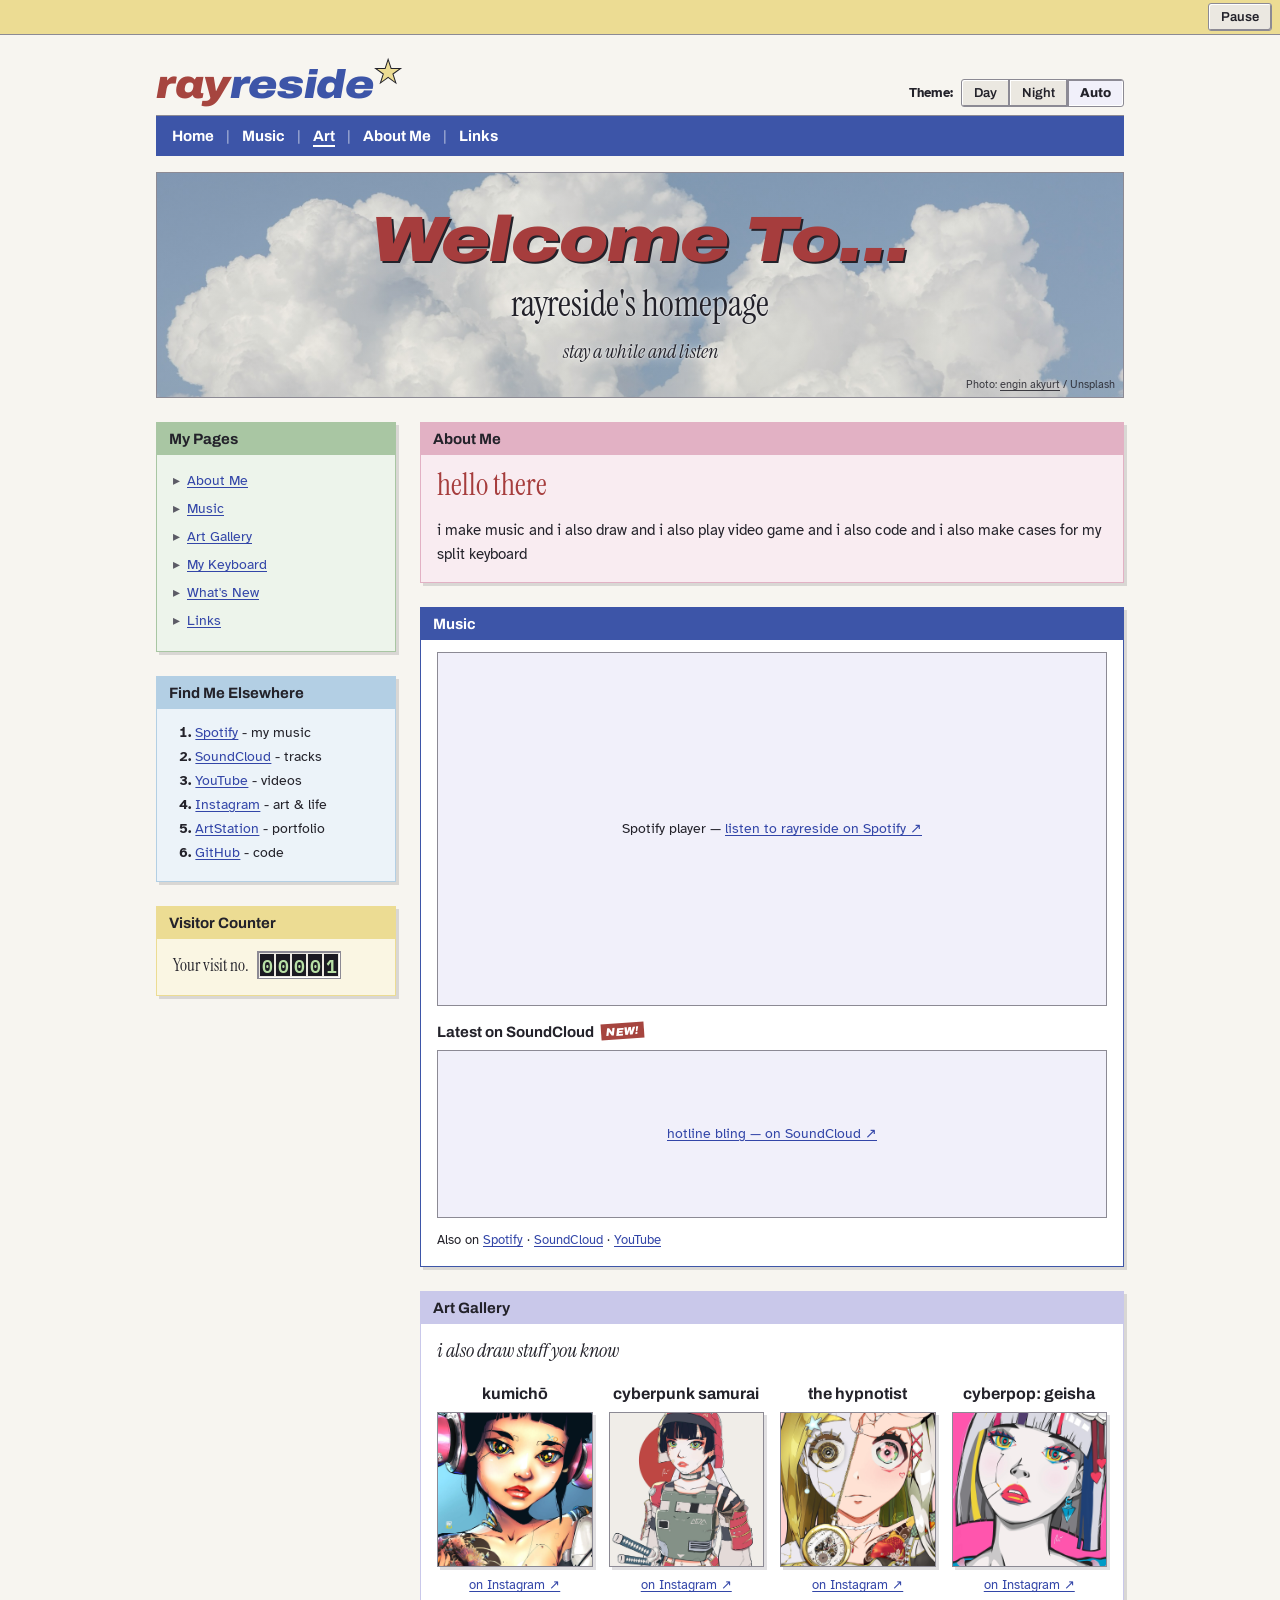
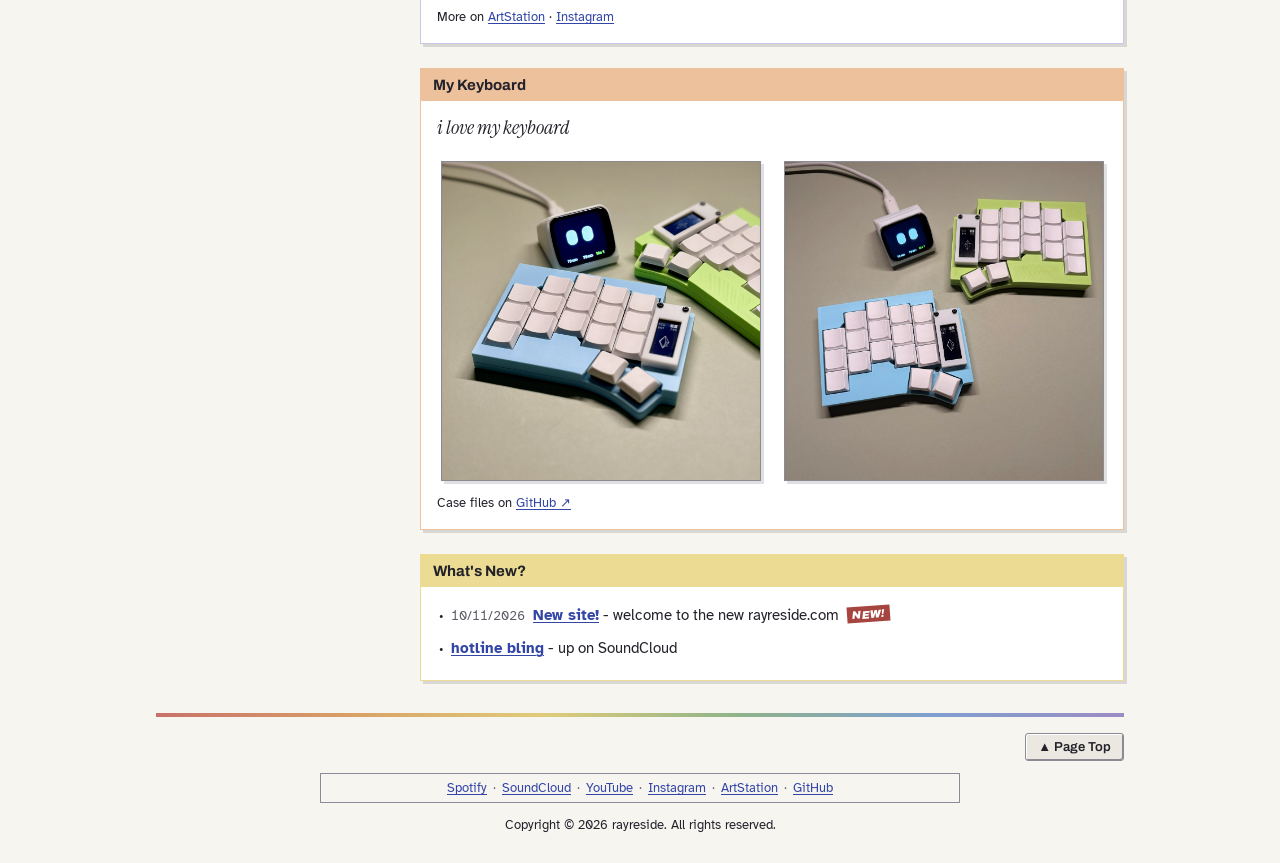
==== commit b1287e55: "Remove header quick links" ====
--- a/index.html
+++ b/index.html
@@ -45,11 +45,6 @@
   <header class="header" id="top">
     <a class="logo" href="./">ray<b>reside</b><i aria-hidden="true">★</i></a>
     <div class="header-side">
-      <ul class="util" aria-label="Quick links">
-        <li><a href="#music">Music</a></li>
-        <li><a href="#art">Art</a></li>
-        <li><a href="#links">Links</a></li>
-      </ul>
       <div class="seg" role="group" aria-label="Theme" hidden>
         <span class="seg-label" aria-hidden="true">Theme:</span>
         <span class="seg-btns">
@@ -113,7 +108,7 @@
       <section class="box tone-butter tinted visitor-box" aria-labelledby="site-t" hidden>
         <h2 class="box-head" id="site-t">Visitor Counter</h2>
         <div class="box-body small">
-          <p class="counter"><span class="counter-txt">Your visit no.</span> <span class="counter-well" role="img"></span></p>
+          <p class="counter" tabindex="0" aria-describedby="counter-tip"><span class="counter-txt">Your visit no.</span> <span class="counter-well" role="img"></span><span class="tip" role="tooltip" id="counter-tip">this only tracks how much you visited this page. we dont have the budget for a <em>real</em> site counter</span></p>
         </div>
       </section>
     </aside>
--- a/css/homepage.css
+++ b/css/homepage.css
@@ -56,8 +56,6 @@
 .logo b { color: var(--blue); font-weight: 900; }
 .logo i { font-style: normal; color: var(--butter); -webkit-text-stroke: 1px var(--ink); font-size: 28px; vertical-align: 16px; margin-left: 2px; }
 .header-side { display: flex; flex-direction: column; align-items: flex-end; gap: var(--space-2); }
-.util { display: flex; list-style: none; margin: 0; padding: 0; font-size: 13px; line-height: 20px; }
-.util li + li::before { content: "-"; margin: 0 var(--space-2); color: var(--ink-muted); }
 .seg { display: inline-flex; align-items: center; gap: var(--space-2); font-size: 13px; }
 .seg-label { font-weight: 700; }
 .seg-btns { display: inline-flex; }
@@ -143,6 +141,10 @@
 .counter { display: flex; flex-wrap: wrap; align-items: center; gap: var(--space-2); font-family: var(--font-serif); font-size: 17px; }
 .counter-well { display: inline-flex; gap: 2px; padding: 2px; background: var(--button-face); border: 1px solid var(--border); box-shadow: var(--bevel-sunken); }
 .counter-well span { font-family: var(--font-mono); font-weight: 600; font-size: 18px; line-height: 22px; width: 14px; text-align: center; background: var(--lcd); color: var(--lcd-ink); }
+.counter { position: relative; cursor: help; }
+.tip { display: none; position: absolute; left: 0; top: calc(100% + var(--space-2)); z-index: 10; width: max-content; max-width: min(240px, 80vw); padding: var(--space-2) var(--space-3);
+  background: var(--panel); color: var(--ink); border: 1px solid var(--border); box-shadow: var(--shadow-box); font-family: var(--font-sans); font-size: 13px; line-height: 20px; }
+.counter:hover .tip, .counter:focus .tip { display: block; }
 
 /* ── Footer ── */
 .rainbow { border: 0; height: 4px; margin: var(--space-8) 0 var(--space-4);
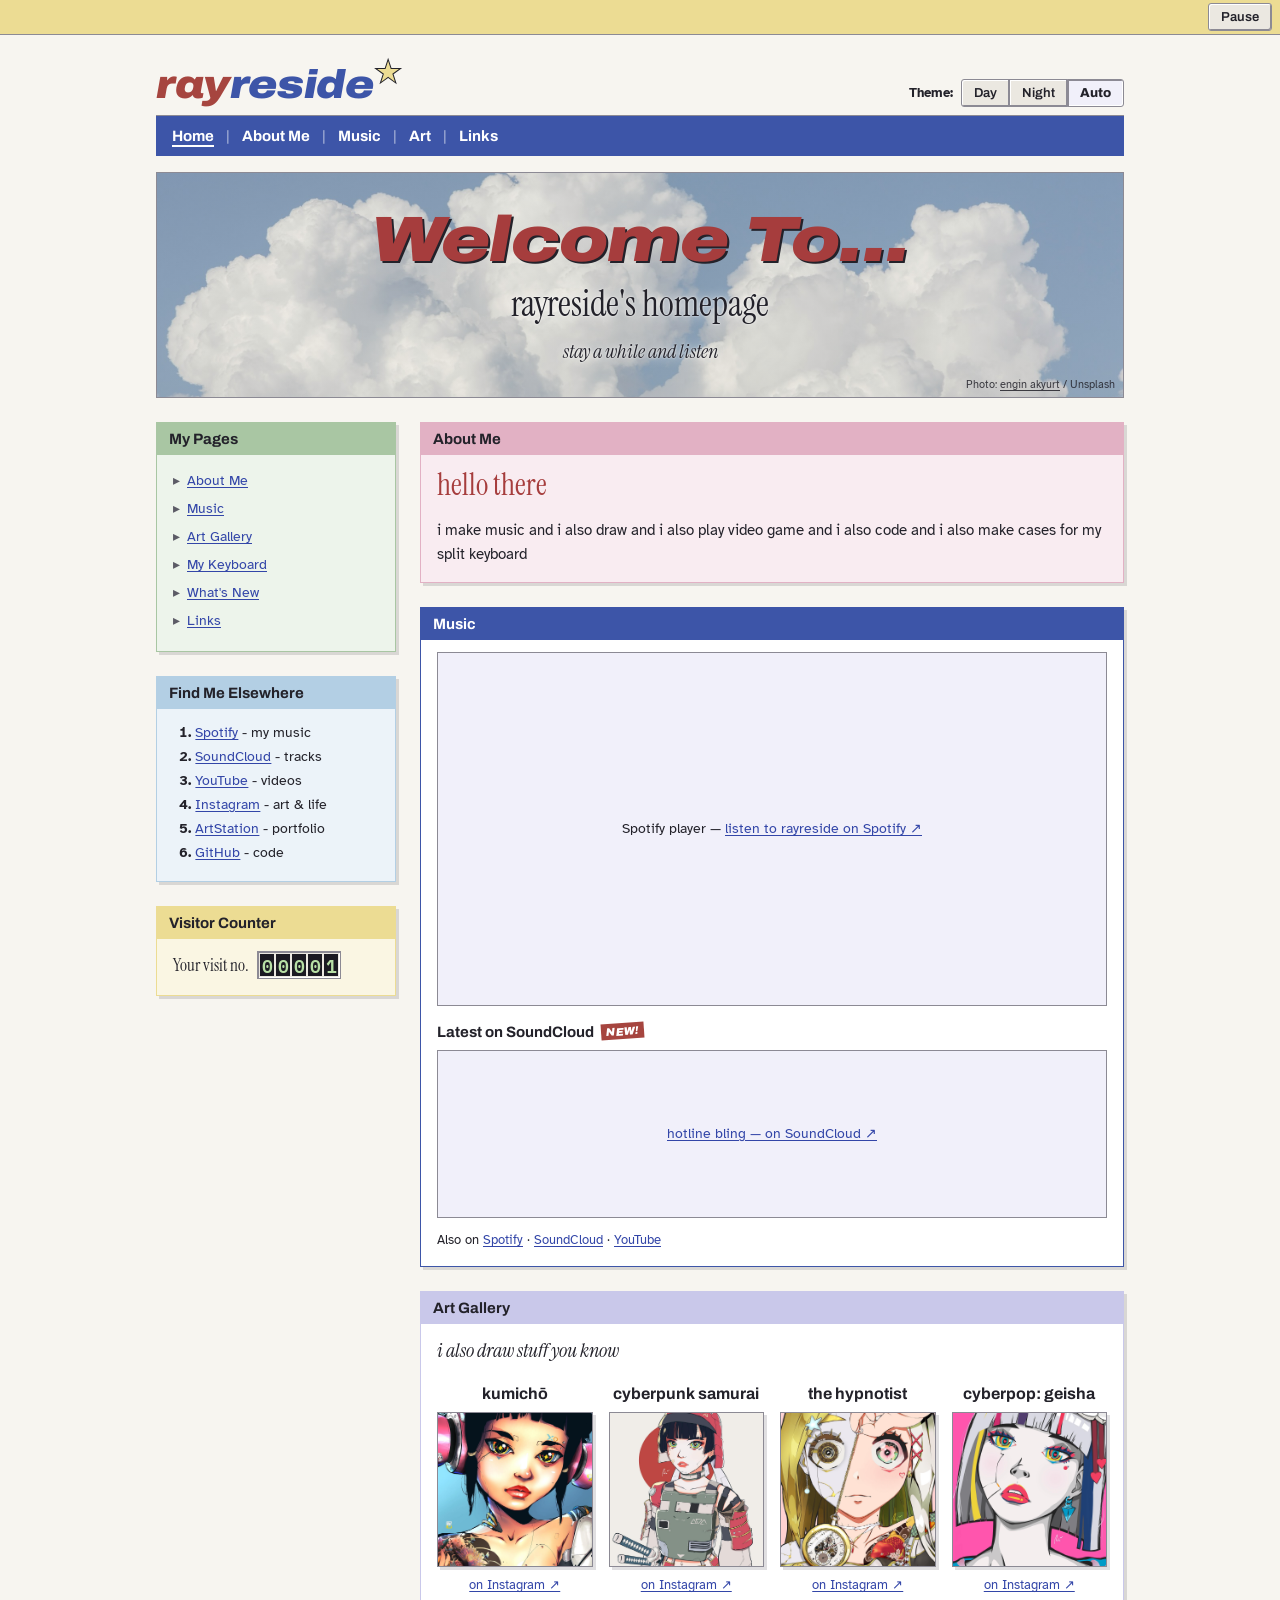
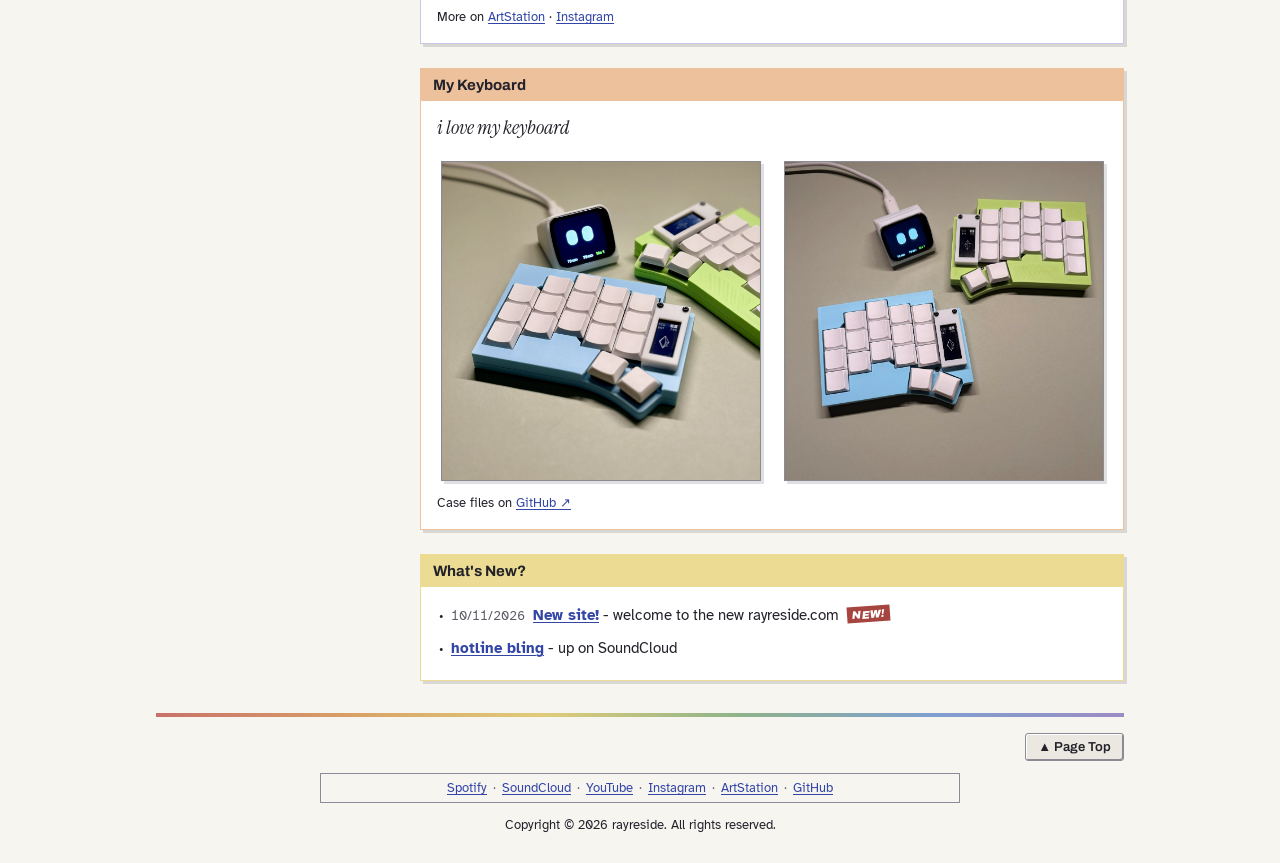
==== commit 2c472e06: "Fix nav order and highlight Home at top of page" ====
--- a/index.html
+++ b/index.html
@@ -59,9 +59,9 @@
   <nav class="nav" aria-label="Main">
     <ul>
       <li><a href="#top" aria-current="page">Home</a></li>
+      <li><a href="#about">About Me</a></li>
       <li><a href="#music">Music</a></li>
       <li><a href="#art">Art</a></li>
-      <li><a href="#about">About Me</a></li>
       <li><a href="#links">Links</a></li>
     </ul>
   </nav>
